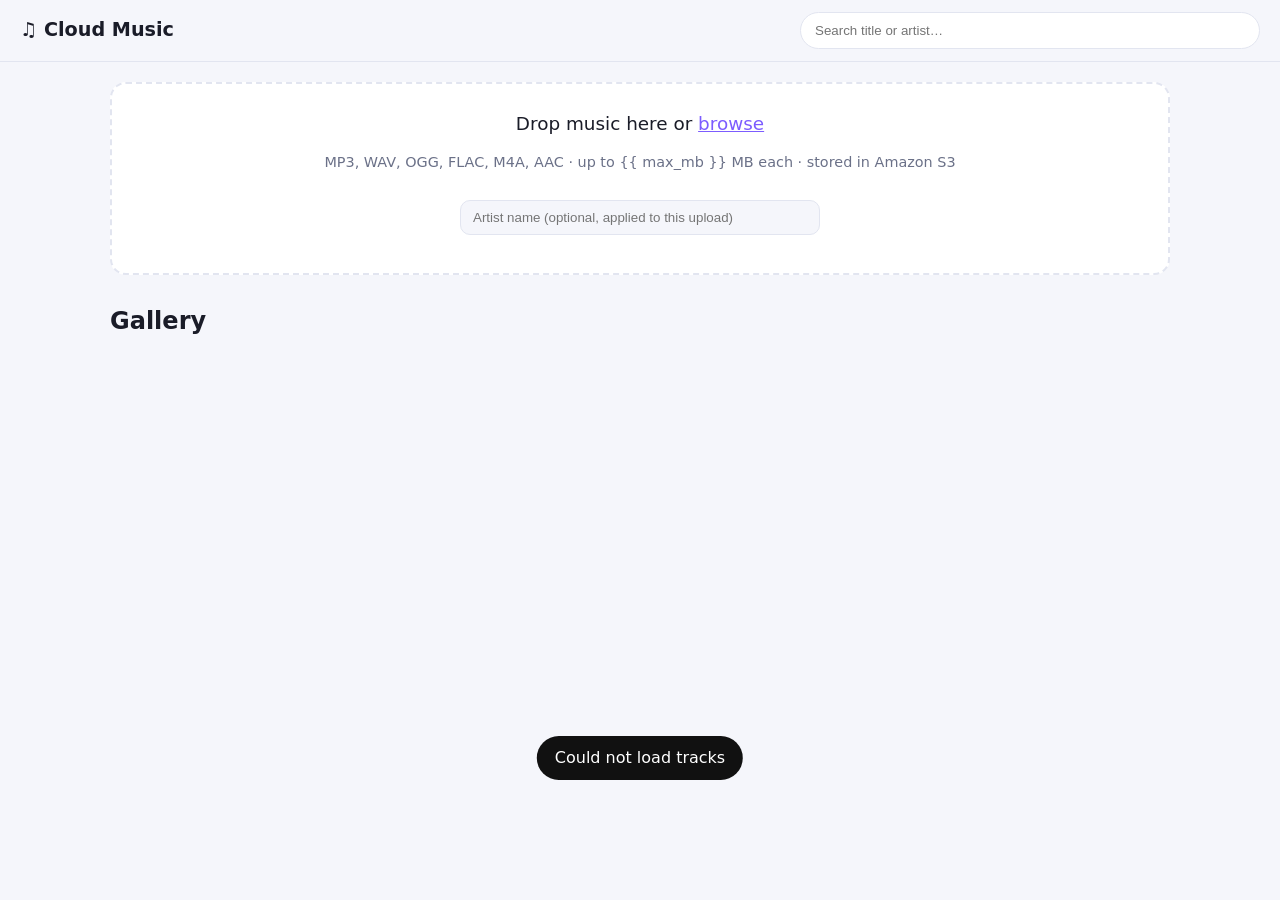
==== templates/index.html @ 3f4702ad "Cloud Music Gallery: Flask + S3 upload, play, download, share" ====
<!DOCTYPE html>
<html lang="en">
<head>
<meta charset="utf-8"><meta name="viewport" content="width=device-width, initial-scale=1">
<title>Cloud Music Gallery</title>
<link rel="stylesheet" href="/static/style.css">
</head>
<body>
<header class="top">
  <a class="brand" href="/">♫ Cloud Music</a>
  <input id="search" type="search" placeholder="Search title or artist…" autocomplete="off">
</header>

<main>
  <section id="drop" class="drop" tabindex="0">
    <p class="big">Drop music here or <label for="file" class="link">browse</label></p>
    <p class="muted">MP3, WAV, OGG, FLAC, M4A, AAC · up to {{ max_mb }} MB each · stored in Amazon S3</p>
    <input id="file" type="file" accept=".mp3,.wav,.ogg,.flac,.m4a,.aac,audio/*" multiple hidden>
    <input id="artist" class="artist" placeholder="Artist name (optional, applied to this upload)">
    <div id="queue"></div>
  </section>

  <h2 id="count">Gallery</h2>
  <section id="grid" class="grid" aria-live="polite"></section>
  <p id="empty" class="muted center" hidden>No tracks yet — upload the first one!</p>
</main>

<footer class="player" id="player" hidden>
  <div class="np"><div class="eq" id="eq"><i></i><i></i><i></i></div>
    <div><div id="npTitle" class="t"></div><div id="npArtist" class="muted"></div></div></div>
  <div class="ctrl">
    <button id="prev" title="Previous">⏮</button>
    <button id="pp" class="pp" title="Play / pause">▶</button>
    <button id="next" title="Next">⏭</button>
  </div>
  <div class="seek"><span id="cur">0:00</span>
    <input id="bar" type="range" min="0" max="1000" value="0"><span id="dur">0:00</span></div>
  <input id="vol" type="range" min="0" max="100" value="80" title="Volume">
</footer>
<audio id="audio" preload="none"></audio>
<div id="toast" class="toast" role="status"></div>
<script src="/static/app.js"></script>
</body>
</html>
---- static/style.css ----
:root{--bg:#0e0f14;--card:#171923;--line:#262a3a;--text:#eef0f7;--muted:#8d93a8;--accent:#7c5cff;--accent2:#22d3ee}
@media (prefers-color-scheme:light){:root{--bg:#f5f6fb;--card:#fff;--line:#e2e5f0;--text:#1a1c28;--muted:#6b7188}}
*{box-sizing:border-box}html,body{margin:0}
body{background:var(--bg);color:var(--text);font:16px/1.5 system-ui,-apple-system,Segoe UI,Roboto,sans-serif;padding-bottom:110px}
.muted{color:var(--muted);font-size:.9rem}.center{text-align:center}
.top{position:sticky;top:0;z-index:5;display:flex;gap:16px;align-items:center;padding:12px 20px;background:var(--bg);border-bottom:1px solid var(--line)}
.brand{font-weight:800;font-size:1.2rem;color:var(--text);text-decoration:none;white-space:nowrap}
#search{flex:1;max-width:460px;margin-left:auto;padding:10px 14px;border-radius:999px;border:1px solid var(--line);background:var(--card);color:var(--text)}
main{max-width:1100px;margin:0 auto;padding:20px}
.drop{border:2px dashed var(--line);border-radius:16px;padding:26px;text-align:center;background:var(--card);transition:.2s}
.drop.over{border-color:var(--accent);background:color-mix(in srgb,var(--accent) 10%,var(--card))}
.big{font-size:1.15rem;margin:0 0 4px}.link{color:var(--accent);cursor:pointer;text-decoration:underline}
.artist{margin-top:12px;width:100%;max-width:360px;padding:9px 12px;border-radius:10px;border:1px solid var(--line);background:var(--bg);color:var(--text)}
#queue{margin-top:12px;display:grid;gap:8px;text-align:left}
.q{background:var(--bg);border:1px solid var(--line);border-radius:10px;padding:8px 12px;font-size:.9rem}
.q .bar{height:5px;background:var(--line);border-radius:9px;margin-top:6px;overflow:hidden}
.q .bar i{display:block;height:100%;width:0;background:linear-gradient(90deg,var(--accent),var(--accent2));transition:width .15s}
.q.err{border-color:#ef4444;color:#ef4444}
h2{margin:28px 0 12px}
.grid{display:grid;grid-template-columns:repeat(auto-fill,minmax(250px,1fr));gap:14px}
.card{background:var(--card);border:1px solid var(--line);border-radius:14px;padding:14px;display:flex;flex-direction:column;gap:10px;transition:.15s}
.card:hover{transform:translateY(-2px);border-color:var(--accent)}
.card.playing{border-color:var(--accent2);box-shadow:0 0 0 1px var(--accent2)}
.cover{aspect-ratio:1.6;border-radius:10px;display:grid;place-items:center;font-size:2.4rem;color:#fff;position:relative;cursor:pointer}
.cover .ov{position:absolute;inset:0;display:grid;place-items:center;border-radius:10px;background:rgba(0,0,0,.25);opacity:0;transition:.15s;font-size:2.2rem}
.card:hover .ov,.card.playing .ov{opacity:1}
.title{font-weight:700;white-space:nowrap;overflow:hidden;text-overflow:ellipsis}
.acts{display:flex;gap:6px;flex-wrap:wrap}
.btn,.acts button,.acts a{border:1px solid var(--line);background:var(--bg);color:var(--text);padding:6px 11px;border-radius:9px;font-size:.85rem;cursor:pointer;text-decoration:none;display:inline-block}
.btn:hover,.acts button:hover,.acts a:hover{border-color:var(--accent)}
.btn.primary{background:var(--accent);border-color:var(--accent);color:#fff}
.acts .del:hover{border-color:#ef4444;color:#ef4444}
.player{position:fixed;left:0;right:0;bottom:0;z-index:9;display:grid;grid-template-columns:1fr 1.6fr 120px;gap:6px 18px;align-items:center;padding:12px 20px;background:var(--card);border-top:1px solid var(--line)}
.player[hidden]{display:none}
.np{display:flex;gap:12px;align-items:center;min-width:0;grid-row:1/3}.np .t{font-weight:700;white-space:nowrap;overflow:hidden;text-overflow:ellipsis}
.ctrl{display:flex;gap:10px;justify-content:center;align-items:center;grid-column:2;grid-row:1}
.ctrl button{background:none;border:0;color:var(--text);font-size:1.3rem;cursor:pointer}
.ctrl .pp{background:var(--accent);color:#fff;width:42px;height:42px;border-radius:50%;font-size:1rem}
.seek{grid-column:2;grid-row:2;display:flex;gap:8px;align-items:center;font-size:.8rem;color:var(--muted)}
.seek input{flex:1}.player input[type=range]{accent-color:var(--accent)}
#vol{grid-row:1/3;grid-column:3}
.eq{display:flex;gap:3px;align-items:flex-end;height:22px}.eq i{width:4px;height:6px;background:var(--accent2);border-radius:2px}
.eq.on i{animation:b .8s ease-in-out infinite}.eq.on i:nth-child(2){animation-delay:.2s}.eq.on i:nth-child(3){animation-delay:.4s}
@keyframes b{50%{height:22px}}
.toast{position:fixed;bottom:120px;left:50%;transform:translate(-50%,20px);background:#111;color:#fff;padding:10px 18px;border-radius:999px;opacity:0;pointer-events:none;transition:.25s;z-index:20}
.toast.show{opacity:1;transform:translate(-50%,0)}
.share-card{max-width:440px;margin:8vh auto;padding:30px;text-align:center;background:var(--card);border:1px solid var(--line);border-radius:20px}
.share-card h1{margin:12px 0 2px}.share-card audio{width:100%;margin:18px 0}
.row{display:flex;gap:10px;justify-content:center}.disc{width:140px;height:140px;margin:22px auto 0;border-radius:50%;background:conic-gradient(var(--accent),var(--accent2),var(--accent))}
.disc.spin{animation:s 3s linear infinite}@keyframes s{to{transform:rotate(360deg)}}
@media(max-width:700px){.player{grid-template-columns:1fr auto}.np{grid-row:1;grid-column:1}.ctrl{grid-column:2;grid-row:1}
.seek{grid-column:1/3;grid-row:2}#vol{display:none}.top{flex-wrap:wrap}#search{max-width:none;margin:0;width:100%}}
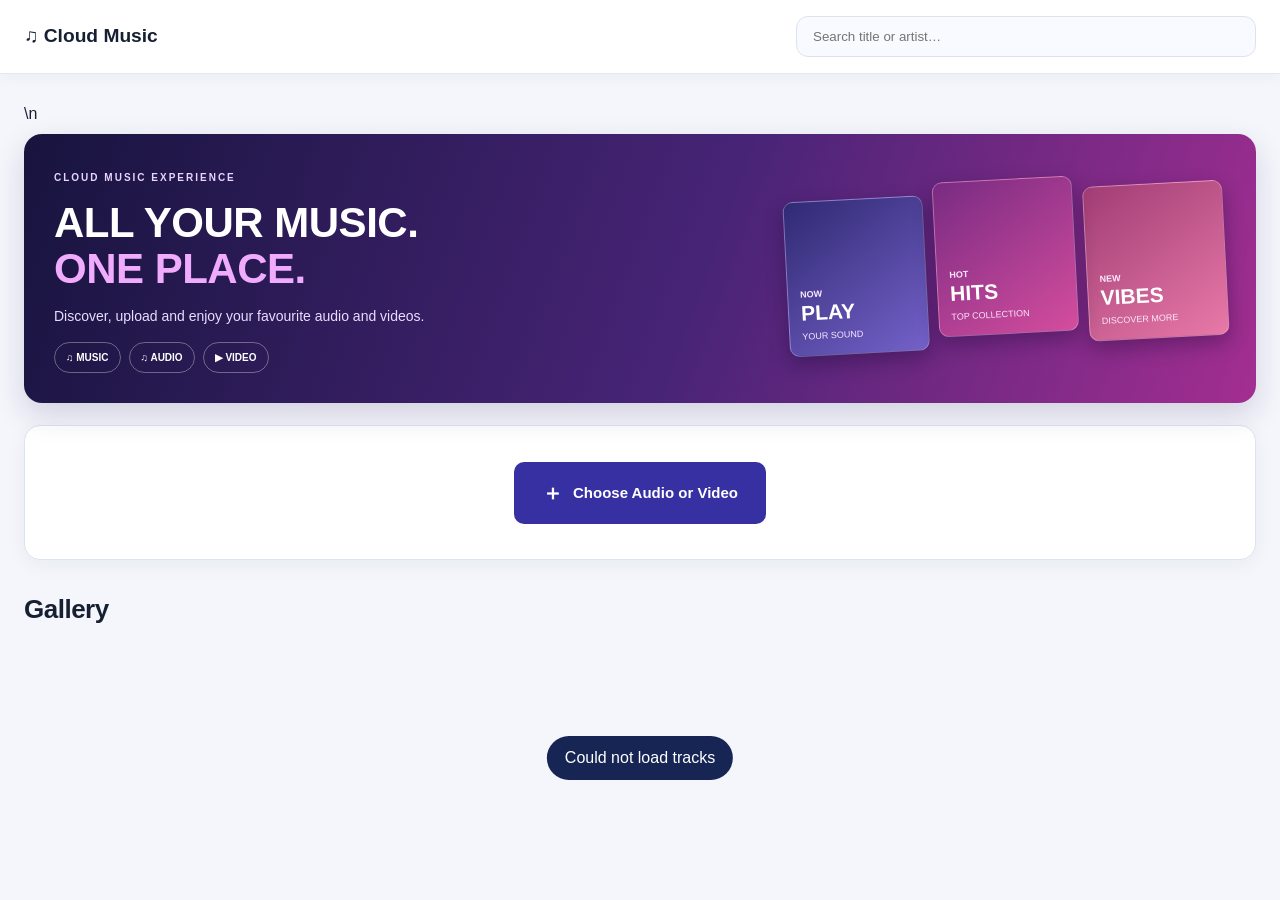
==== commit 54cd3fb9: "Update Cloud Music Gallery professional design and upload banner" ====
--- a/templates/index.html
+++ b/templates/index.html
@@ -11,14 +11,39 @@
   <input id="search" type="search" placeholder="Search title or artist…" autocomplete="off">
 </header>
 
-<main>
-  <section id="drop" class="drop" tabindex="0">
-    <p class="big">Drop music here or <label for="file" class="link">browse</label></p>
-    <p class="muted">MP3, WAV, OGG, FLAC, M4A, AAC · up to {{ max_mb }} MB each · stored in Amazon S3</p>
-    <input id="file" type="file" accept=".mp3,.wav,.ogg,.flac,.m4a,.aac,audio/*" multiple hidden>
-    <input id="artist" class="artist" placeholder="Artist name (optional, applied to this upload)">
-    <div id="queue"></div>
-  </section>
+<main>\n
+
+
+  
+<section class="music-hero">
+  <div class="hero-content">
+    <span class="hero-label">CLOUD MUSIC EXPERIENCE</span>
+    <h1>ALL YOUR MUSIC.<br><span>ONE PLACE.</span></h1>
+    <p>Discover, upload and enjoy your favourite audio and videos.</p>
+    <div class="hero-tags">
+      <span>♫ MUSIC</span>
+      <span>♫ AUDIO</span>
+      <span>▶ VIDEO</span>
+    </div>
+  </div>
+  <div class="hero-art">
+    <div class="art-panel art-one"><span>NOW</span><strong>PLAY</strong><small>YOUR SOUND</small></div>
+    <div class="art-panel art-two"><span>HOT</span><strong>HITS</strong><small>TOP COLLECTION</small></div>
+    <div class="art-panel art-three"><span>NEW</span><strong>VIBES</strong><small>DISCOVER MORE</small></div>
+  </div>
+</section>
+
+<section id="drop" class="upload-banner">
+  <input id="file" type="file"
+    accept="audio/*,video/*,.mp3,.wav,.ogg,.flac,.m4a,.aac,.wma,.aiff,.aif,.opus,.mp4,.m4v,.mov,.3gp,.3g2,.webm,.mkv,.avi,.mpeg,.mpg,.wmv,.ts"
+    multiple hidden>
+  <label for="file" class="upload-button">
+    <span class="upload-icon">＋</span>
+    <span>Choose Audio or Video</span>
+  </label>
+  <div id="queue"></div>
+</section>
+
 
   <h2 id="count">Gallery</h2>
   <section id="grid" class="grid" aria-live="polite"></section>
--- a/static/style.css
+++ b/static/style.css
@@ -50,3 +50,552 @@
 .disc.spin{animation:s 3s linear infinite}@keyframes s{to{transform:rotate(360deg)}}
 @media(max-width:700px){.player{grid-template-columns:1fr auto}.np{grid-row:1;grid-column:1}.ctrl{grid-column:2;grid-row:1}
 .seek{grid-column:1/3;grid-row:2}#vol{display:none}.top{flex-wrap:wrap}#search{max-width:none;margin:0;width:100%}}
+
+/* Audio and video gallery improvements */
+.gallery-video {
+  display: block;
+  width: 100%;
+  max-width: 900px;
+  max-height: 520px;
+  margin: 0 auto 24px;
+  background: #080d18;
+  border: 1px solid var(--line);
+  border-radius: 16px;
+}
+
+.gallery-video[hidden] {
+  display: none;
+}
+
+.share-video {
+  display: block;
+  width: 100%;
+  max-height: 520px;
+  margin: 20px 0;
+  background: #080d18;
+  border-radius: 14px;
+}
+
+.card .cover span {
+  font-size: 42px;
+  font-weight: 700;
+}
+
+.card .cover {
+  cursor: pointer;
+}
+
+/* CLOUD MUSIC — PROFESSIONAL DESIGN */
+:root {
+  --bg: #f4f6fb;
+  --card: #ffffff;
+  --line: #e2e8f0;
+  --text: #172033;
+  --muted: #718096;
+  --accent: #4f46e5;
+  --accent2: #2563eb;
+}
+
+body {
+  background: #f4f6fb !important;
+  color: #172033 !important;
+  font-family: Inter, "Segoe UI", Arial, sans-serif;
+}
+
+.top {
+  background: #fff !important;
+  border-bottom: 1px solid #e2e8f0 !important;
+  box-shadow: 0 3px 15px #1720330a;
+  padding: 16px 24px !important;
+  position: sticky;
+  top: 0;
+  z-index: 20;
+}
+
+.brand {
+  color: #172033 !important;
+  font-weight: 800 !important;
+}
+
+#search, .artist {
+  background: #f8faff !important;
+  border: 1px solid #dce3ef !important;
+  border-radius: 12px !important;
+  color: #172033 !important;
+  padding: 12px 16px !important;
+}
+
+main {
+  max-width: 1440px;
+  margin: auto;
+  padding: 28px 24px;
+}
+
+h1, h2, h3 {
+  color: #172033 !important;
+  letter-spacing: -.5px;
+}
+
+h2 {
+  font-size: 26px !important;
+  font-weight: 750 !important;
+}
+
+.drop {
+  background: #fff !important;
+  border: 2px dashed #cbd5e1 !important;
+  border-radius: 20px !important;
+  padding: 42px 24px !important;
+  box-shadow: 0 8px 25px #17203308;
+}
+
+.drop.over {
+  background: #f5f5ff !important;
+  border-color: #4f46e5 !important;
+}
+
+.big {
+  color: #172033 !important;
+  font-size: 22px !important;
+  font-weight: 650;
+}
+
+.link {
+  color: #4f46e5 !important;
+  font-weight: 700;
+  cursor: pointer;
+}
+
+.muted {
+  color: #718096 !important;
+}
+
+.grid {
+  display: grid !important;
+  grid-template-columns: repeat(auto-fill, minmax(245px, 1fr));
+  gap: 22px !important;
+}
+
+.card {
+  background: #fff !important;
+  border: 1px solid #e2e8f0 !important;
+  border-radius: 18px !important;
+  padding: 14px !important;
+  box-shadow: 0 5px 20px #17203308;
+  overflow: hidden;
+  transition: .2s ease;
+}
+
+.card:hover {
+  transform: translateY(-4px);
+  box-shadow: 0 14px 30px #17203316;
+}
+
+.card .cover {
+  background: linear-gradient(135deg, #172554, #3730a3, #2563eb) !important;
+  border-radius: 13px !important;
+  min-height: 190px;
+}
+
+.card .cover span {
+  color: white !important;
+  font-size: 50px !important;
+}
+
+.card .title {
+  color: #172033 !important;
+  font-weight: 750 !important;
+  font-size: 16px;
+}
+
+.acts {
+  display: flex;
+  flex-wrap: wrap;
+  gap: 9px;
+  margin-top: 14px;
+}
+
+.acts a, .acts button, .btn {
+  background: #f1f4fa !important;
+  color: #263653 !important;
+  border: 1px solid #e0e6f0 !important;
+  border-radius: 10px !important;
+  padding: 9px 13px !important;
+  font-weight: 650;
+  text-decoration: none;
+  cursor: pointer;
+}
+
+.btn.primary {
+  background: #4f46e5 !important;
+  color: #fff !important;
+  border-color: #4f46e5 !important;
+}
+
+.acts .del {
+  background: #fff5f4 !important;
+  color: #b42318 !important;
+  border-color: #fecdca !important;
+}
+
+.player {
+  background: #fff !important;
+  color: #172033 !important;
+  border-top: 1px solid #e2e8f0 !important;
+  box-shadow: 0 -5px 25px #17203312;
+}
+
+.player .pp {
+  background: #4f46e5 !important;
+  color: #fff !important;
+}
+
+.player input[type="range"] {
+  accent-color: #4f46e5;
+}
+
+.gallery-video, .share-video {
+  background: #101827 !important;
+  border-radius: 16px !important;
+  width: 100%;
+  max-width: 900px;
+}
+
+body.share {
+  background: #f4f6fb !important;
+}
+
+.share-card {
+  background: #fff !important;
+  color: #172033 !important;
+  border: 1px solid #e2e8f0 !important;
+  border-radius: 20px !important;
+  box-shadow: 0 15px 40px #17203312;
+}
+
+.toast {
+  background: #172554 !important;
+  color: #fff !important;
+}
+
+@media(max-width:650px) {
+  main { padding: 18px 14px; }
+  .top { padding: 12px 15px !important; }
+  .grid { grid-template-columns: 1fr; }
+  .drop { padding: 28px 14px !important; }
+  .big { font-size: 19px !important; }
+}
+
+/* SECOND PROMOTIONAL MUSIC BANNER */
+.music-hero {
+  position: relative;
+  display: flex;
+  align-items: center;
+  justify-content: space-between;
+  gap: 25px;
+  min-height: 245px;
+  margin: 8px 0 28px;
+  padding: 30px;
+  overflow: hidden;
+  border-radius: 20px;
+  color: white;
+  background: linear-gradient(110deg,#17143e,#482477 55%,#a32e91);
+  box-shadow: 0 12px 32px rgba(40,20,90,.17);
+}
+
+.hero-content {
+  position: relative;
+  z-index: 2;
+  flex: 1;
+}
+
+.hero-label {
+  display: inline-block;
+  color: #e9d5ff;
+  font-size: 10px;
+  font-weight: 800;
+  letter-spacing: 2px;
+}
+
+.music-hero h1 {
+  color: #fff !important;
+  font-size: clamp(28px,4vw,43px);
+  line-height: 1.08;
+  font-weight: 850;
+  margin: 14px 0 10px;
+}
+
+.music-hero h1 span {
+  color: #f0abfc;
+}
+
+.music-hero p {
+  color: #e9ddff;
+  font-size: 14px;
+  max-width: 390px;
+}
+
+.hero-tags {
+  display: flex;
+  flex-wrap: wrap;
+  gap: 8px;
+  margin-top: 19px;
+}
+
+.hero-tags span {
+  padding: 7px 12px;
+  border: 1px solid #ffffff55;
+  border-radius: 30px;
+  color: white;
+  font-size: 10px;
+  font-weight: 750;
+}
+
+.hero-art {
+  display: flex;
+  align-items: center;
+  gap: 10px;
+  flex: 1;
+  max-width: 490px;
+  min-width: 0;
+  transform: rotate(-3deg);
+}
+
+.art-panel {
+  display: flex;
+  flex-direction: column;
+  justify-content: flex-end;
+  flex: 1;
+  min-width: 0;
+  height: 175px;
+  padding: 13px;
+  border: 1px solid #ffffff40;
+  border-radius: 12px;
+  box-shadow: 0 8px 25px #10052c55;
+}
+
+.art-one {
+  background: linear-gradient(150deg,#302a73,#7461c9);
+}
+
+.art-two {
+  background: linear-gradient(150deg,#792b83,#d44d9d);
+  transform: translateY(-13px);
+}
+
+.art-three {
+  background: linear-gradient(150deg,#a13d75,#e879a8);
+}
+
+.art-panel span {
+  color: #fce7ff;
+  font-size: 10px;
+  font-weight: 800;
+}
+
+.art-panel strong {
+  color: white;
+  font-size: clamp(16px,2vw,25px);
+  line-height: 1.1;
+  overflow-wrap: anywhere;
+}
+
+.art-panel small {
+  color: #fce7ff;
+  font-size: 8px;
+  margin-top: 5px;
+}
+
+@media(max-width:700px) {
+  .music-hero {
+    flex-direction: column;
+    align-items: stretch;
+    padding: 24px 20px;
+    gap: 25px;
+  }
+
+  .hero-art {
+    width: 100%;
+    max-width: none;
+    transform: none;
+  }
+
+  .art-panel {
+    height: 125px;
+  }
+}
+
+/* FINAL PROMOTIONAL BANNER */
+.music-hero {
+  display: flex;
+  align-items: center;
+  justify-content: space-between;
+  gap: 24px;
+  min-height: 225px;
+  padding: 30px;
+  margin: 8px 0 22px;
+  border-radius: 18px;
+  overflow: hidden;
+  color: white;
+  background: linear-gradient(110deg,#17143e,#482477 55%,#a32e91);
+  box-shadow: 0 12px 30px rgba(40,20,90,.16);
+}
+
+.music-hero .hero-content {
+  flex: 1;
+  min-width: 0;
+}
+
+.music-hero .hero-label {
+  color: #e9d5ff;
+  font-size: 10px;
+  font-weight: 800;
+  letter-spacing: 2px;
+}
+
+.music-hero h1 {
+  color: white !important;
+  font-size: clamp(28px,4vw,42px);
+  line-height: 1.1;
+  margin: 12px 0;
+}
+
+.music-hero h1 span {
+  color: #f0abfc;
+}
+
+.music-hero p {
+  color: #e9ddff;
+  font-size: 14px;
+}
+
+.hero-tags {
+  display: flex;
+  flex-wrap: wrap;
+  gap: 8px;
+  margin-top: 15px;
+}
+
+.hero-tags span {
+  color: white;
+  border: 1px solid #ffffff55;
+  border-radius: 30px;
+  padding: 7px 11px;
+  font-size: 10px;
+  font-weight: 700;
+}
+
+.hero-art {
+  display: flex;
+  flex: 1;
+  max-width: 440px;
+  gap: 10px;
+  transform: rotate(-3deg);
+}
+
+.art-panel {
+  flex: 1;
+  min-width: 0;
+  height: 155px;
+  display: flex;
+  flex-direction: column;
+  justify-content: flex-end;
+  padding: 12px;
+  border-radius: 10px;
+  border: 1px solid #ffffff40;
+  box-shadow: 0 8px 20px #10052c55;
+}
+
+.art-one { background: linear-gradient(145deg,#302a73,#7461c9); }
+.art-two { background: linear-gradient(145deg,#792b83,#d44d9d); transform: translateY(-12px); }
+.art-three { background: linear-gradient(145deg,#a13d75,#e879a8); }
+
+.art-panel span, .art-panel small {
+  color: #fce7ff;
+  font-size: 9px;
+}
+
+.art-panel strong {
+  color: white;
+  font-size: 21px;
+  overflow-wrap: anywhere;
+}
+
+/* SINGLE UPLOAD BUTTON */
+.upload-banner {
+  display: flex;
+  flex-direction: column;
+  align-items: center;
+  justify-content: center;
+  width: 100%;
+  box-sizing: border-box;
+  min-height: 135px;
+  padding: 25px;
+  margin-bottom: 30px;
+  border: 1px solid #dce3f1 !important;
+  border-radius: 16px !important;
+  background: #ffffff !important;
+  box-shadow: 0 5px 20px rgba(20,35,65,.05);
+}
+
+.upload-button {
+  display: inline-flex;
+  align-items: center;
+  justify-content: center;
+  gap: 10px;
+  padding: 15px 28px;
+  background: #3730a3;
+  color: #ffffff;
+  border-radius: 10px;
+  font-size: 15px;
+  font-weight: 750;
+  cursor: pointer;
+  transition: .2s ease;
+}
+
+.upload-button:hover {
+  background: #4f46e5;
+  transform: translateY(-2px);
+  box-shadow: 0 7px 18px #3730a333;
+}
+
+.upload-icon {
+  font-size: 21px;
+}
+
+.upload-banner #queue {
+  width: min(100%,650px);
+  margin-top: 15px;
+}
+
+.upload-banner #queue:empty {
+  display: none;
+}
+
+@media(max-width:700px) {
+  .music-hero {
+    flex-direction: column;
+    align-items: stretch;
+    padding: 22px;
+  }
+
+  .hero-art {
+    max-width: none;
+    transform: none;
+  }
+
+  .art-panel {
+    height: 120px;
+  }
+
+  .upload-banner {
+    min-height: 110px;
+    padding: 18px;
+  }
+
+  .upload-button {
+    width: 100%;
+    max-width: 290px;
+    box-sizing: border-box;
+  }
+}
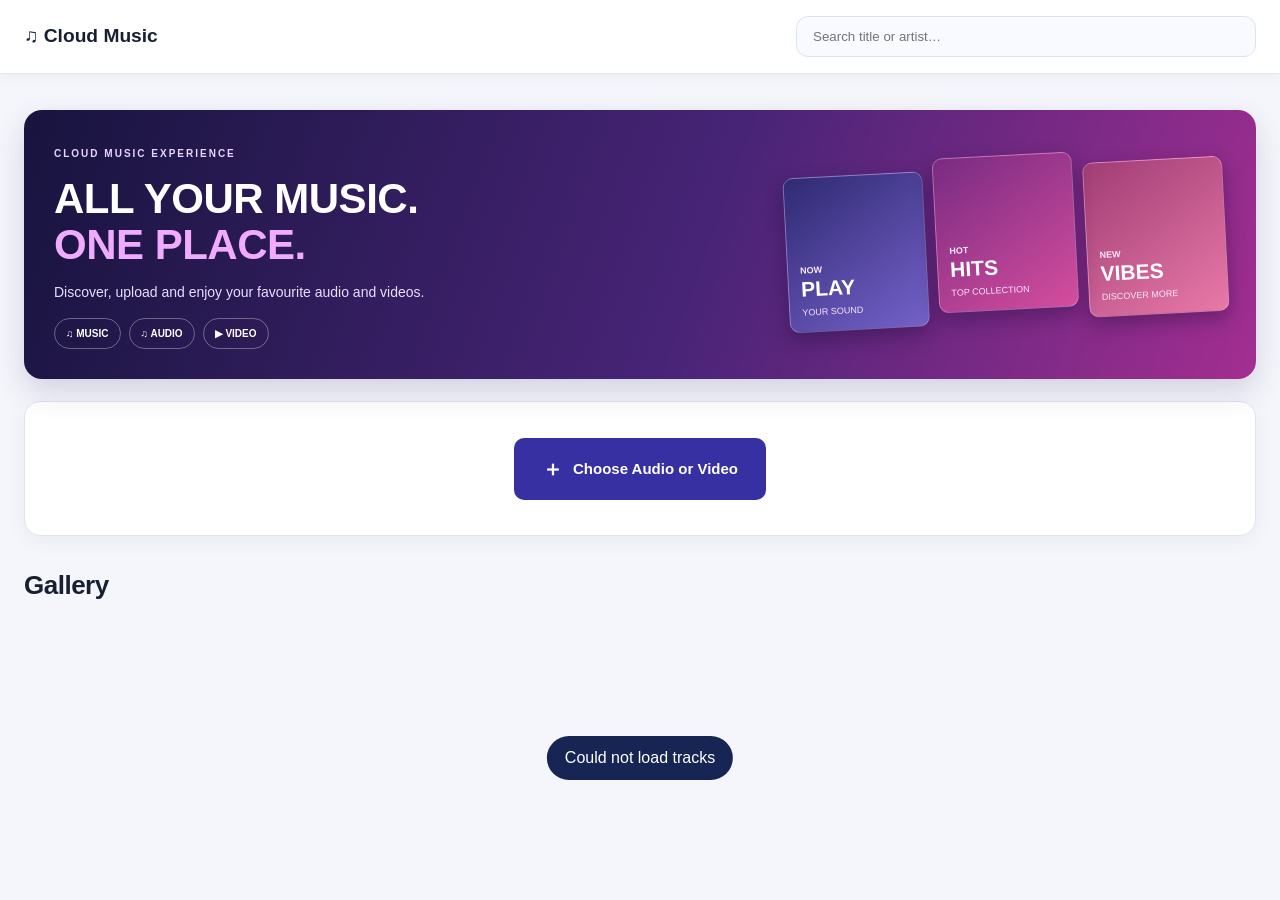
==== commit 9c379ba0: "Fix unwanted newline text in banner" ====
--- a/templates/index.html
+++ b/templates/index.html
@@ -11,7 +11,7 @@
   <input id="search" type="search" placeholder="Search title or artist…" autocomplete="off">
 </header>
 
-<main>\n
+<main>
 
 
   
